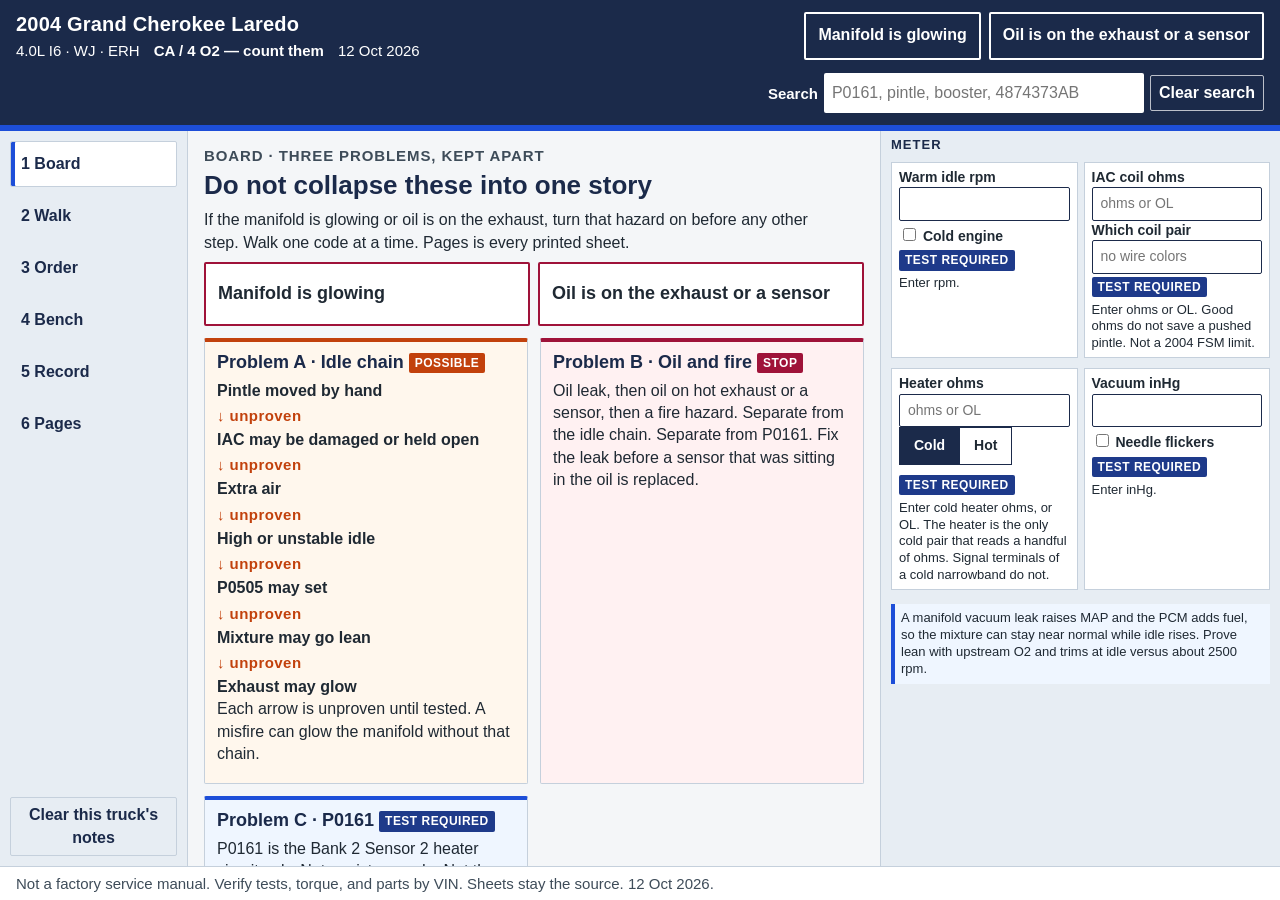
==== app/index.html @ 271d1f1f "Publish the shop bench and the printed guides." ====
<!DOCTYPE html>
<html lang="en">
<head>
<meta charset="utf-8">
<meta name="viewport" content="width=device-width, initial-scale=1">
<title>Shop bench — 2004 Grand Cherokee Laredo 4.0L</title>
<link rel="stylesheet" href="assets/app.css">
</head>
<body data-mode="board" data-tree="p0505">
<a class="skip" href="#stage">Skip to the bench</a>
<div class="app">
  <header class="top">
    <div class="ident">
      <p class="veh">2004 Grand Cherokee Laredo</p>
      <p class="meta"><span>4.0L I6 · WJ · ERH</span><span class="count">CA / 4 O2 — count them</span><span>12 Oct 2026</span></p>
    </div>
    <div class="hazards" role="group" aria-label="Hazards">
      <button type="button" class="haz" id="haz-glow" data-act="hazard" data-which="glow" aria-pressed="false">Manifold is glowing</button>
      <button type="button" class="haz" id="haz-oil" data-act="hazard" data-which="oil" aria-pressed="false">Oil is on the exhaust or a sensor</button>
    </div>
    <div class="search">
      <label for="q">Search</label>
      <input id="q" type="search" autocomplete="off" spellcheck="false" placeholder="P0161, pintle, booster, 4874373AB">
      <button type="button" class="textbtn" data-act="clear-search">Clear search</button>
    </div>
  </header>
  <div id="banner" class="banner" hidden role="status">
    <p class="banner-main">STOP DRIVING. Cool completely. Do not spray water. Do not drive it. Tow if it has to move.</p>
    <p id="banner-which"></p>
    <p id="banner-lock">Locked while this is on: repair steps 7, 8, 11, and 12, verify with a drive, and marking codes cleared.</p>
  </div>
  <nav class="rail" aria-label="Modes">
    <button type="button" class="mode is-on" data-act="mode" data-mode="board" aria-current="page">1 Board</button>
    <button type="button" class="mode" data-act="mode" data-mode="walk">2 Walk</button>
    <button type="button" class="mode" data-act="mode" data-mode="order">3 Order</button>
    <button type="button" class="mode" data-act="mode" data-mode="bench">4 Bench</button>
    <button type="button" class="mode" data-act="mode" data-mode="record">5 Record</button>
    <button type="button" class="mode" data-act="mode" data-mode="pages">6 Pages</button>
    <button type="button" class="textbtn clear-notes" data-act="clear-notes">Clear this truck's notes</button>
  </nav>
  <main id="stage" class="stage" tabindex="-1"></main>
  <aside class="meter" aria-label="Live meter">
    <h2>Meter</h2>
    <section class="read">
      <label for="m-rpm">Warm idle rpm</label>
      <input id="m-rpm" data-meter="rpm" inputmode="decimal" autocomplete="off" spellcheck="false">
      <label class="check"><input type="checkbox" id="m-cold" data-meter="cold"> Cold engine</label>
      <div class="readout"><span id="chip-rpm" class="tag test">TEST REQUIRED</span><p id="say-rpm">Enter rpm.</p></div>
    </section>
    <section class="read">
      <label for="m-iac">IAC coil ohms</label>
      <input id="m-iac" data-meter="iac" inputmode="decimal" autocomplete="off" spellcheck="false" placeholder="ohms or OL">
      <label for="m-pair">Which coil pair</label>
      <input id="m-pair" data-meter="pair" autocomplete="off" spellcheck="false" placeholder="no wire colors">
      <div class="readout"><span id="chip-iac" class="tag test">TEST REQUIRED</span><p id="say-iac">Enter ohms or OL.</p></div>
    </section>
    <section class="read">
      <label for="m-heat">Heater ohms</label>
      <input id="m-heat" data-meter="heater" inputmode="decimal" autocomplete="off" spellcheck="false" placeholder="ohms or OL">
      <div class="seg" role="group" aria-label="Heater temperature">
        <button type="button" id="heat-cold" data-act="heater-temp" data-temp="cold" aria-pressed="true">Cold</button>
        <button type="button" id="heat-hot" data-act="heater-temp" data-temp="hot" aria-pressed="false">Hot</button>
      </div>
      <div class="readout"><span id="chip-heat" class="tag test">TEST REQUIRED</span><p id="say-heat">Enter cold heater ohms, or OL.</p></div>
    </section>
    <section class="read">
      <label for="m-vac">Vacuum inHg</label>
      <input id="m-vac" data-meter="vac" inputmode="decimal" autocomplete="off" spellcheck="false">
      <label class="check"><input type="checkbox" id="m-flick" data-meter="flicker"> Needle flickers</label>
      <div class="readout"><span id="chip-vac" class="tag test">TEST REQUIRED</span><p id="say-vac">Enter inHg.</p></div>
    </section>
    <p class="map-note">A manifold vacuum leak raises MAP and the PCM adds fuel, so the mixture can stay near normal while idle rises. Prove lean with upstream O2 and trims at idle versus about 2500 rpm.</p>
  </aside>
  <div id="dock" class="dock"></div>
  <footer class="foot">Not a factory service manual. Verify tests, torque, and parts by VIN. Sheets stay the source. 12 Oct 2026.</footer>
</div>
<noscript><p>This bench needs JavaScript. It does not use a network.</p></noscript>
<script src="assets/app.js"></script>
</body>
</html>
---- app/assets/app.css ----
:root {
  --stop: #9f1239;
  --stop-bg: #fff1f2;
  --warn: #c2410c;
  --warn-bg: #fff7ed;
  --test: #1d4ed8;
  --test-bg: #eff6ff;
  --good: #166534;
  --good-bg: #f0fdf4;
  --navy: #1b2a4a;
  --paper: #f4f6f8;
  --card: #fff;
  --ink: #1f2933;
  --muted: #3e4c59;
  --line: #c5d0dc;
  --teal: #0f766e;
  --char: #44403c;
  --accent: #1d4ed8;
  --rail: 188px;
  --meter: 400px;
  color-scheme: light;
}
* { box-sizing: border-box; }
[hidden] { display: none !important; }
html, body { margin: 0; height: 100%; }
body {
  font-family: "Segoe UI", Calibri, Arial, sans-serif;
  font-size: 16px;
  line-height: 1.4;
  color: var(--ink);
  background: var(--paper);
}
body[data-mode="board"] { --accent: #1d4ed8; }
body[data-mode="walk"] { --accent: #c2410c; }
body[data-mode="walk"][data-tree="p0161"] { --accent: #1d4ed8; }
body[data-mode="order"] { --accent: #166534; }
body[data-mode="bench"] { --accent: #0f766e; }
body[data-mode="record"] { --accent: #1b2a4a; }
body[data-mode="pages"] { --accent: #1b2a4a; }
body.hazard-lock { --accent: #9f1239; }
button, input, textarea { font: inherit; color: inherit; }
button { cursor: pointer; }
button:disabled { cursor: not-allowed; opacity: 0.55; }
:focus { outline: none; }
:focus-visible {
  outline: 3px solid var(--navy);
  outline-offset: 2px;
}
body.hazard-lock .top :focus-visible,
body.hazard-lock .banner :focus-visible {
  outline-color: #fff;
}
.skip {
  position: absolute;
  left: 8px;
  top: -48px;
  background: #fff;
  color: var(--navy);
  padding: 8px 12px;
  z-index: 20;
}
.skip:focus { top: 8px; }

.app {
  height: 100vh;
  display: grid;
  grid-template-columns: var(--rail) minmax(0, 1fr) var(--meter);
  grid-template-rows: auto auto minmax(0, 1fr) auto;
  grid-template-areas:
    "top top top"
    "banner banner banner"
    "rail stage meter"
    "foot foot foot";
}
.top {
  grid-area: top;
  background: var(--navy);
  color: #fff;
  display: flex;
  flex-wrap: wrap;
  align-items: center;
  gap: 12px 20px;
  padding: 10px 16px 12px;
  border-bottom: 6px solid var(--accent);
}
.ident { min-width: 240px; flex: 1 1 260px; }
.veh { margin: 0; font-size: 20px; font-weight: 750; letter-spacing: 0.01em; }
.meta { margin: 2px 0 0; display: flex; flex-wrap: wrap; gap: 8px 14px; font-size: 15px; }
.count { font-weight: 750; }
.hazards { display: flex; flex-wrap: wrap; gap: 8px; }
.haz {
  min-height: 48px;
  padding: 8px 12px;
  background: transparent;
  color: #fff;
  border: 2px solid #fff;
  border-radius: 2px;
  font-weight: 750;
  text-align: left;
}
.haz.is-on { background: #fff; color: var(--stop); border-color: #fff; }
.search { display: flex; flex-wrap: wrap; align-items: center; gap: 6px; margin-left: auto; }
.search label { font-size: 15px; font-weight: 700; }
.search input {
  width: min(320px, 70vw);
  min-height: 40px;
  border: 0;
  border-radius: 2px;
  padding: 6px 8px;
  background: #fff;
  color: var(--ink);
}
.banner {
  grid-area: banner;
  background: var(--stop);
  color: #fff;
  padding: 10px 16px;
}
.banner p { margin: 0 0 4px; }
.banner-main { font-size: 18px; font-weight: 800; letter-spacing: 0.01em; }
.rail {
  grid-area: rail;
  display: flex;
  flex-direction: column;
  gap: 6px;
  padding: 10px;
  background: #e7edf3;
  border-right: 1px solid var(--line);
  min-height: 0;
  overflow: auto;
}
.mode {
  min-height: 46px;
  text-align: left;
  padding: 8px 10px;
  background: transparent;
  border: 1px solid transparent;
  border-radius: 2px;
  font-weight: 750;
  color: var(--navy);
}
.mode:hover { background: #fff; }
.mode.is-on {
  background: #fff;
  border-color: var(--line);
  box-shadow: inset 4px 0 0 var(--accent);
}
.textbtn {
  background: transparent;
  border: 1px solid var(--line);
  border-radius: 2px;
  padding: 6px 8px;
  color: var(--navy);
  font-weight: 700;
}
.top .textbtn { color: #fff; border-color: rgba(255,255,255,0.7); background: transparent; }
.clear-notes { margin-top: auto; }
.stage {
  grid-area: stage;
  min-height: 0;
  overflow: auto;
  padding: 14px 16px 24px;
}
.meter {
  grid-area: meter;
  min-height: 0;
  overflow: auto;
  padding: 6px 10px 8px;
  background: #e7edf3;
  border-left: 1px solid var(--line);
  font-size: 14px;
  display: grid;
  grid-template-columns: 1fr 1fr;
  gap: 5px 6px;
  align-content: start;
}
.meter h2, .meter .map-note { grid-column: 1 / -1; }
.meter h2 {
  margin: 0 0 4px;
  font-size: 13px;
  letter-spacing: 0.08em;
  text-transform: uppercase;
  color: var(--navy);
}
.meter .read { padding: 5px 7px; margin: 0 0 5px; }
.meter .read input:not([type="checkbox"]),
.meter .seg button { min-height: 32px; }
.meter .readout p, .meter .map-note { font-size: 13px; line-height: 1.3; }
.meter .readout { margin-top: 3px; }
.meter .map-note { margin: 4px 0 0; padding: 6px; }
.foot {
  grid-area: foot;
  padding: 6px 16px;
  border-top: 1px solid var(--line);
  background: #fff;
  color: var(--muted);
  font-size: 15px;
}
body.hazard-lock .top { background: var(--stop); }
body.hazard-lock .rail,
body.hazard-lock .meter { box-shadow: inset 0 0 0 3px var(--stop); }
body.hazard-lock .foot { border-top: 3px solid var(--stop); }

h1, h2, h3, h4 { color: var(--navy); line-height: 1.2; }
h1 { font-size: 26px; margin: 0 0 8px; }
h2 { font-size: 22px; margin: 0 0 8px; }
h3 { font-size: 18px; margin: 0 0 6px; }
p { margin: 0 0 8px; }
.kicker {
  margin: 0 0 4px;
  font-size: 15px;
  font-weight: 750;
  letter-spacing: 0.06em;
  text-transform: uppercase;
  color: var(--muted);
}
.tag {
  display: inline-block;
  font-size: 12px;
  font-weight: 800;
  letter-spacing: 0.04em;
  padding: 2px 6px;
  border-radius: 2px;
  color: #fff;
  vertical-align: 1px;
  line-height: 1.35;
}
.tag.conf, .tag.good { background: var(--good); }
.tag.cat { background: var(--teal); }
.tag.likely { background: var(--test); }
.tag.poss, .tag.cand, .tag.win { background: var(--warn); }
.tag.test { background: #1e3a8a; }
.tag.no { background: var(--char); }
.tag.stated { background: #fff; color: var(--navy); border: 1px solid var(--navy); }
.tag.stop { background: var(--stop); }
.lede { max-width: 70ch; }

.split3 {
  display: grid;
  grid-template-columns: repeat(auto-fit, minmax(240px, 1fr));
  gap: 12px;
  margin: 12px 0;
}
.card {
  background: var(--card);
  border: 1px solid var(--line);
  border-radius: 2px;
  padding: 10px 12px;
  border-top: 4px solid var(--navy);
}
.card.poss { border-top-color: var(--warn); background: var(--warn-bg); }
.card.stop { border-top-color: var(--stop); background: var(--stop-bg); }
.card.test { border-top-color: var(--test); background: var(--test-bg); }
.card.good { border-top-color: var(--good); background: var(--good-bg); }
.card h3 { margin-top: 0; }
.chain { list-style: none; margin: 0; padding: 0; }
.chain li { font-weight: 650; }
.chain li + li::before {
  content: "↓ unproven";
  display: block;
  margin: 3px 0;
  color: var(--warn);
  font-size: 15px;
  font-weight: 800;
  letter-spacing: 0.03em;
}
.strip { width: 100%; border-collapse: collapse; background: #fff; margin: 8px 0 14px; }
.strip tr.is-hit { background: var(--good-bg); }
.strip th, .strip td {
  text-align: left;
  vertical-align: top;
  padding: 8px;
  border-bottom: 1px solid var(--line);
}
.strip th { width: 28%; color: var(--navy); }
.jumps { display: flex; flex-wrap: wrap; gap: 8px; margin: 8px 0 14px; }
.jumps button, .choice, .step, .part, .node {
  border-radius: 2px;
}
.jumps button {
  min-height: 44px;
  padding: 8px 12px;
  background: #fff;
  border: 1px solid var(--navy);
  color: var(--navy);
  font-weight: 750;
}
.jumps button:hover, .choice:hover, .step:hover { background: var(--test-bg); }
.haz-board { display: grid; grid-template-columns: 1fr 1fr; gap: 8px; }
.haz-lg {
  min-height: 64px;
  padding: 10px 12px;
  background: #fff;
  color: var(--ink);
  border: 2px solid var(--stop);
  border-radius: 2px;
  font-size: 18px;
  font-weight: 800;
  text-align: left;
}
.haz-lg.is-on { background: var(--stop); color: #fff; }
.sheets { margin-top: 14px; background: #fff; border: 1px solid var(--line); padding: 8px 12px; }
.sheets summary, .note summary { font-weight: 800; cursor: pointer; min-height: 36px; }
.sheet-grid { display: grid; grid-template-columns: repeat(auto-fit, minmax(220px, 1fr)); gap: 8px; margin-top: 8px; }
.empty {
  background: var(--test-bg);
  border: 1px solid var(--test);
  padding: 10px 12px;
  font-weight: 700;
}

.seg { display: flex; flex-wrap: wrap; gap: 0; margin: 0 0 10px; }
.seg button {
  min-height: 42px;
  padding: 8px 14px;
  background: #fff;
  border: 1px solid var(--navy);
  font-weight: 800;
}
.seg button + button { margin-left: -1px; }
.seg button.is-on, .seg button[aria-pressed="true"], .seg button[aria-selected="true"] {
  background: var(--navy);
  color: #fff;
}
.crumbs { display: flex; flex-wrap: wrap; gap: 4px; align-items: center; margin: 0 0 10px; }
.crumbs button {
  background: #fff;
  border: 1px solid var(--line);
  border-radius: 2px;
  padding: 4px 8px;
  font-weight: 700;
}
.crumbs button[aria-current="step"] { border-color: var(--navy); box-shadow: inset 0 -3px 0 var(--accent); }
.qcard { background: #fff; border: 1px solid var(--line); border-top: 4px solid var(--accent); padding: 12px; }
.choices { display: flex; flex-direction: column; gap: 8px; margin: 10px 0; }
.choice {
  min-height: 52px;
  text-align: left;
  padding: 10px 12px;
  background: #fff;
  border: 2px solid var(--navy);
  font-size: 18px;
  font-weight: 750;
}
.choice.is-on { background: var(--navy); color: #fff; }
.classif {
  background: var(--paper);
  border-left: 4px solid var(--accent);
  padding: 8px 10px;
  margin: 8px 0;
}
.nav { display: flex; flex-wrap: wrap; gap: 8px; margin-top: 12px; }
.nav button {
  min-height: 46px;
  padding: 8px 16px;
  background: #fff;
  border: 2px solid var(--navy);
  font-weight: 800;
}
.nav button[data-act="next"] { background: var(--navy); color: #fff; }
.inline-meter { display: flex; flex-direction: column; gap: 4px; font-weight: 750; margin: 8px 0; }
.inline-meter input, .field input, .field textarea, .read input[type="text"], .read input:not([type="checkbox"]) {
  min-height: 40px;
  border: 1px solid var(--navy);
  border-radius: 2px;
  padding: 6px 8px;
  background: #fff;
  width: 100%;
}
.note { margin-top: 12px; background: #fff; border: 1px solid var(--line); padding: 8px 12px; }
.banner-inline {
  background: var(--navy);
  color: #fff;
  padding: 8px 10px;
  font-weight: 750;
  margin: 0 0 10px;
}

.order-list { display: flex; flex-direction: column; gap: 8px; }
.step {
  display: grid;
  grid-template-columns: 36px 1fr;
  gap: 10px;
  align-items: start;
  width: 100%;
  text-align: left;
  padding: 8px;
  background: #fff;
  border: 1px solid var(--line);
}
.step.is-next { border-color: var(--test); box-shadow: inset 4px 0 0 var(--test); background: var(--test-bg); }
.step.is-on { border-color: var(--good); }
.step.is-locked { background: var(--stop-bg); border-color: var(--stop); }
.num {
  width: 32px;
  height: 32px;
  border-radius: 50%;
  background: var(--navy);
  color: #fff;
  font-weight: 800;
  display: flex;
  align-items: center;
  justify-content: center;
}
.step.is-on .num { background: var(--good); }
.step.is-locked .num { background: var(--stop); }
.reason, .warnline {
  margin: 4px 0 0;
  color: var(--stop);
  font-weight: 750;
}
.finish { margin-top: 14px; }
.finish ul { margin: 6px 0 0; padding-left: 1.2em; }

.map-wrap { position: relative; background: #fff; border: 1px solid var(--line); margin: 8px 0; container-type: inline-size; }
.map-svg { width: 100%; height: auto; display: block; }
.map-nodes { position: absolute; inset: 0; }
.node {
  position: absolute;
  overflow: hidden;
  padding: 6px 8px;
  background: #fff;
  border: 2px solid var(--navy);
  text-align: left;
  font-weight: 800;
  line-height: 1.2;
}
@container (max-width: 720px) {
  .map-nodes {
    position: static;
    display: grid;
    grid-template-columns: 1fr 1fr;
    gap: 6px;
    padding: 8px 0 0;
  }
  .node {
    position: static !important;
    left: auto !important;
    top: auto !important;
    width: auto !important;
    height: auto !important;
    overflow: visible;
    min-height: 48px;
  }
}
.node small { display: block; font-weight: 650; color: var(--muted); }
.node.tone-warn { border-color: var(--warn); background: var(--warn-bg); }
.node.tone-test { border-color: var(--test); background: var(--test-bg); }
.node.tone-stop { border-color: var(--stop); background: var(--stop-bg); }
.node.is-on { box-shadow: inset 0 0 0 3px var(--accent); }
.node.node-p0161 { border-width: 3px; border-color: var(--stop); }
.wire { fill: none; stroke: #94a3b8; stroke-width: 3; }
.wire.is-hot { stroke: var(--warn); stroke-width: 6; }
.seam { fill: none; stroke: var(--navy); stroke-width: 3; stroke-dasharray: 6 4; }
.seam.is-hot { stroke: var(--warn); stroke-width: 6; }
.detail { margin: 8px 0 14px; }
.detail h4 { margin: 8px 0 2px; font-size: 15px; letter-spacing: 0.04em; text-transform: uppercase; }
.filters { display: flex; flex-wrap: wrap; gap: 6px; margin: 8px 0; }
.filters button[aria-pressed="true"] { background: var(--navy); color: #fff; border-color: var(--navy); }
.parts { display: flex; flex-direction: column; gap: 8px; }
.part {
  background: #fff;
  border: 1px solid var(--line);
  border-left: 4px solid var(--teal);
  padding: 8px 10px;
}
.part[data-kind="cand"] { border-left-color: var(--warn); }
.part[data-kind="test"] { border-left-color: #1e3a8a; }
.part[data-kind="win"] { border-left-color: var(--warn); }
.part[data-kind="no"] {
  border-left-color: var(--char);
  background: #f5f5f4;
}
.part[data-kind="no"] .pn { text-decoration: line-through; }
.pn { font-weight: 800; font-size: 18px; margin: 2px 0; }
.counter {
  margin-top: 12px;
  background: #fff;
  border: 1px solid var(--navy);
  padding: 10px 12px;
}
.counter textarea {
  width: 100%;
  min-height: 90px;
  border: 1px solid var(--navy);
  padding: 8px;
}
.form {
  display: grid;
  grid-template-columns: 1fr 1fr;
  gap: 12px 16px;
}
.field { display: flex; flex-direction: column; gap: 4px; font-weight: 750; background: #fff; border: 1px solid var(--line); padding: 8px; }
.field small, .hint { font-weight: 500; color: var(--muted); }
.wide { grid-column: 1 / -1; }
.yn { display: flex; flex-wrap: wrap; gap: 6px; }
.yn button { min-height: 40px; }
.yn button[aria-pressed="true"] { background: var(--navy); color: #fff; }
.choice[aria-disabled="true"] { opacity: 0.55; }
.filters button {
  min-height: 40px;
  padding: 6px 10px;
  background: #fff;
  border: 1px solid var(--navy);
  font-weight: 750;
}
.read { background: #fff; border: 1px solid var(--line); padding: 8px; margin: 0 0 8px; }
.read label { font-weight: 750; display: block; }
.read .check { font-weight: 650; margin: 4px 0; }
.readout { margin-top: 6px; }
.readout p { margin: 4px 0 0; }
.map-note {
  margin: 8px 0 0;
  padding: 8px;
  background: var(--test-bg);
  border-left: 4px solid var(--test);
  font-size: 15px;
}

.proc { margin: 8px 0 10px; padding-left: 1.3em; }
.proc li { margin: 0 0 6px; }
.buy-row { display: flex; flex-wrap: wrap; gap: 8px; align-items: center; margin: 8px 0; }
.buy-row > button:not(.textbtn) {
  min-height: 44px;
  padding: 8px 12px;
  background: var(--navy);
  color: #fff;
  border: 2px solid var(--navy);
  font-weight: 800;
}
a.buy {
  display: inline-flex;
  align-items: center;
  min-height: 44px;
  padding: 8px 12px;
  background: #fff;
  border: 2px solid var(--navy);
  color: var(--navy);
  font-weight: 800;
  text-decoration: none;
}
a.buy:hover { background: var(--test-bg); }
.checks { display: flex; flex-direction: column; gap: 6px; margin: 8px 0; }
.guide-list { display: flex; flex-direction: column; gap: 8px; }
.guide {
  display: grid;
  grid-template-columns: 44px 1fr;
  gap: 10px;
  align-items: center;
  width: 100%;
  text-align: left;
  min-height: 56px;
  padding: 8px;
  background: #fff;
  border: 1px solid var(--navy);
  font-weight: 650;
}
.guide small { display: block; color: var(--muted); font-weight: 650; }
.pager { display: flex; flex-wrap: wrap; gap: 8px; align-items: center; margin: 8px 0; }
.pager button {
  min-height: 48px;
  padding: 8px 14px;
  background: var(--navy);
  color: #fff;
  border: 2px solid var(--navy);
  font-weight: 800;
}
.sheetpage { margin: 8px 0; background: #fff; border: 1px solid var(--line); }
.sheetpage img { width: 100%; height: auto; display: block; }
.dock { display: none; }

@media (max-width: 980px) {
  .app {
    height: auto;
    min-height: 100vh;
    min-height: 100dvh;
    display: block;
    padding-bottom: 76px;
  }
  .dock {
    display: block;
    position: fixed;
    left: 0;
    right: 0;
    bottom: 0;
    z-index: 7;
    background: var(--navy);
    padding: 6px 8px calc(6px + env(safe-area-inset-bottom));
  }
  .dock button {
    width: 100%;
    display: flex;
    flex-wrap: wrap;
    gap: 4px;
    background: transparent;
    border: 0;
    color: #fff;
    padding: 2px;
    text-align: left;
  }
  body.meter-open .meter {
    position: fixed;
    left: 0;
    right: 0;
    bottom: 52px;
    z-index: 6;
    max-height: min(70vh, 520px);
    overflow: auto;
    box-shadow: 0 -8px 24px rgba(0, 0, 0, 0.28);
  }
  body.hazard-lock .dock { background: var(--stop); }
  .rail {
    flex-direction: row;
    overflow-x: auto;
    border-right: 0;
    border-bottom: 1px solid var(--line);
    position: sticky;
    top: 0;
    z-index: 4;
  }
  .mode { flex: 1 0 auto; }
  .clear-notes { margin-top: 0; }
  .meter { border-left: 0; border-top: 6px solid var(--accent); }
  .haz-board, .form { grid-template-columns: 1fr; }
  .stage { overflow: visible; }
  .stage h1, .stage .buy-row, .stage .guide, .stage .choice { scroll-margin-top: 72px; }
}
@media (prefers-reduced-motion: reduce) {
  * { transition: none !important; }
}
body.hazard-lock[data-mode] { --accent: #9f1239; }
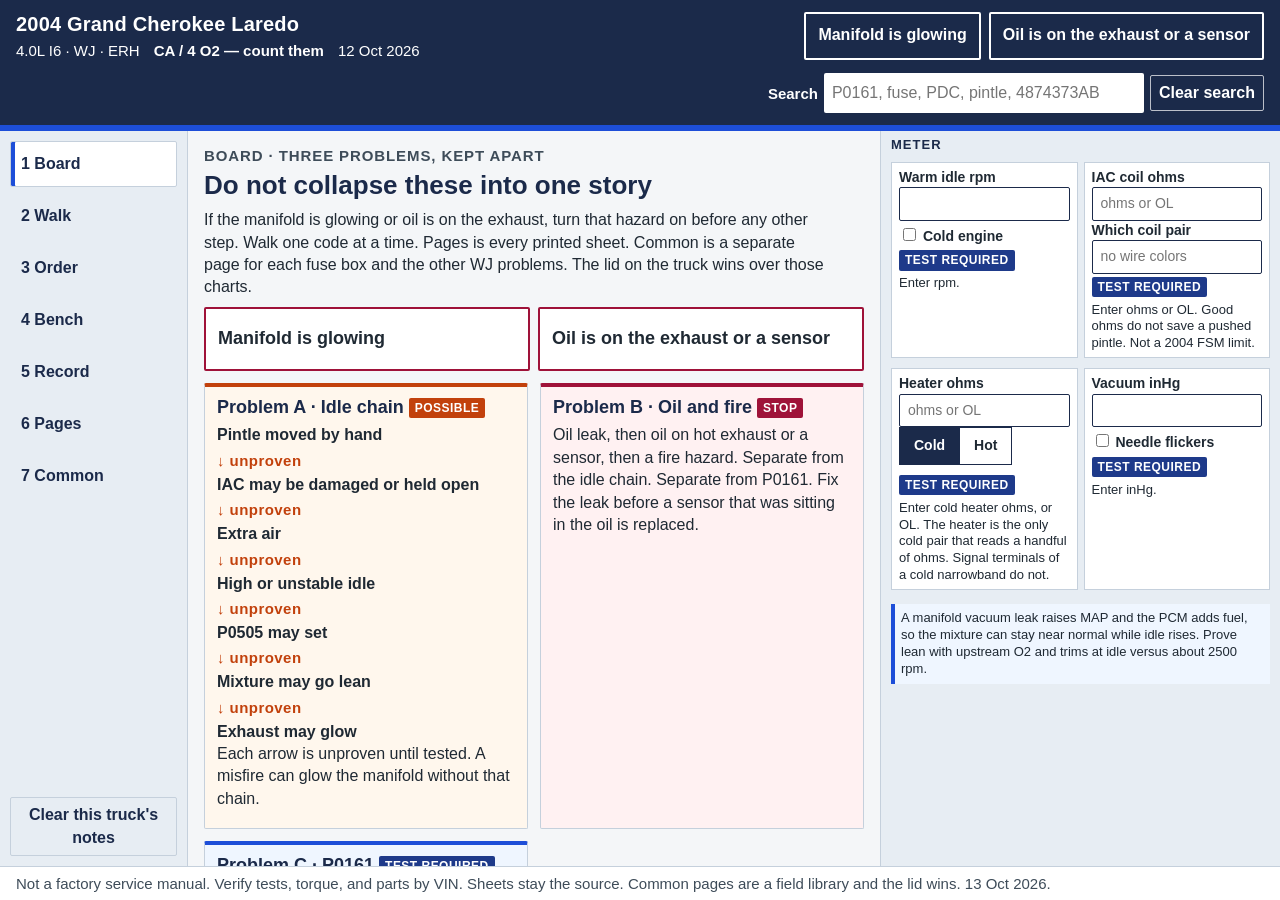
==== commit fdc96591: "Add a Common library for both fuse boxes and the other WJ faults. The lid and the cover still win ov" ====
--- a/app/index.html
+++ b/app/index.html
@@ -20,7 +20,7 @@
     </div>
     <div class="search">
       <label for="q">Search</label>
-      <input id="q" type="search" autocomplete="off" spellcheck="false" placeholder="P0161, pintle, booster, 4874373AB">
+      <input id="q" type="search" autocomplete="off" spellcheck="false" placeholder="P0161, fuse, PDC, pintle, 4874373AB">
       <button type="button" class="textbtn" data-act="clear-search">Clear search</button>
     </div>
   </header>
@@ -36,6 +36,7 @@
     <button type="button" class="mode" data-act="mode" data-mode="bench">4 Bench</button>
     <button type="button" class="mode" data-act="mode" data-mode="record">5 Record</button>
     <button type="button" class="mode" data-act="mode" data-mode="pages">6 Pages</button>
+    <button type="button" class="mode" data-act="mode" data-mode="common">7 Common</button>
     <button type="button" class="textbtn clear-notes" data-act="clear-notes">Clear this truck's notes</button>
   </nav>
   <main id="stage" class="stage" tabindex="-1"></main>
@@ -72,9 +73,10 @@
     <p class="map-note">A manifold vacuum leak raises MAP and the PCM adds fuel, so the mixture can stay near normal while idle rises. Prove lean with upstream O2 and trims at idle versus about 2500 rpm.</p>
   </aside>
   <div id="dock" class="dock"></div>
-  <footer class="foot">Not a factory service manual. Verify tests, torque, and parts by VIN. Sheets stay the source. 12 Oct 2026.</footer>
+  <footer class="foot">Not a factory service manual. Verify tests, torque, and parts by VIN. Sheets stay the source. Common pages are a field library and the lid wins. 13 Oct 2026.</footer>
 </div>
 <noscript><p>This bench needs JavaScript. It does not use a network.</p></noscript>
+<script src="assets/library.js"></script>
 <script src="assets/app.js"></script>
 </body>
 </html>
--- a/app/assets/app.css
+++ b/app/assets/app.css
@@ -37,6 +37,7 @@
 body[data-mode="bench"] { --accent: #0f766e; }
 body[data-mode="record"] { --accent: #1b2a4a; }
 body[data-mode="pages"] { --accent: #1b2a4a; }
+body[data-mode="common"] { --accent: #92400e; }
 body.hazard-lock { --accent: #9f1239; }
 button, input, textarea { font: inherit; color: inherit; }
 button { cursor: pointer; }
@@ -556,6 +557,27 @@
   font-weight: 650;
 }
 .guide small { display: block; color: var(--muted); font-weight: 650; }
+.guide .num {
+  width: 44px;
+  height: auto;
+  min-height: 32px;
+  border-radius: 2px;
+  font-size: 11px;
+  letter-spacing: 0;
+  padding: 2px;
+  text-align: center;
+}
+.table-wrap { overflow-x: auto; margin: 8px 0 14px; }
+.table-wrap .strip { min-width: 36rem; margin: 0; }
+.table-wrap .strip th { width: auto; }
+.table-wrap .strip tbody th { white-space: nowrap; }
+.table-wrap caption {
+  caption-side: top;
+  text-align: left;
+  font-weight: 750;
+  padding: 8px 8px 4px;
+}
+.lib-foot { margin-top: 18px; }
 .pager { display: flex; flex-wrap: wrap; gap: 8px; align-items: center; margin: 8px 0; }
 .pager button {
   min-height: 48px;
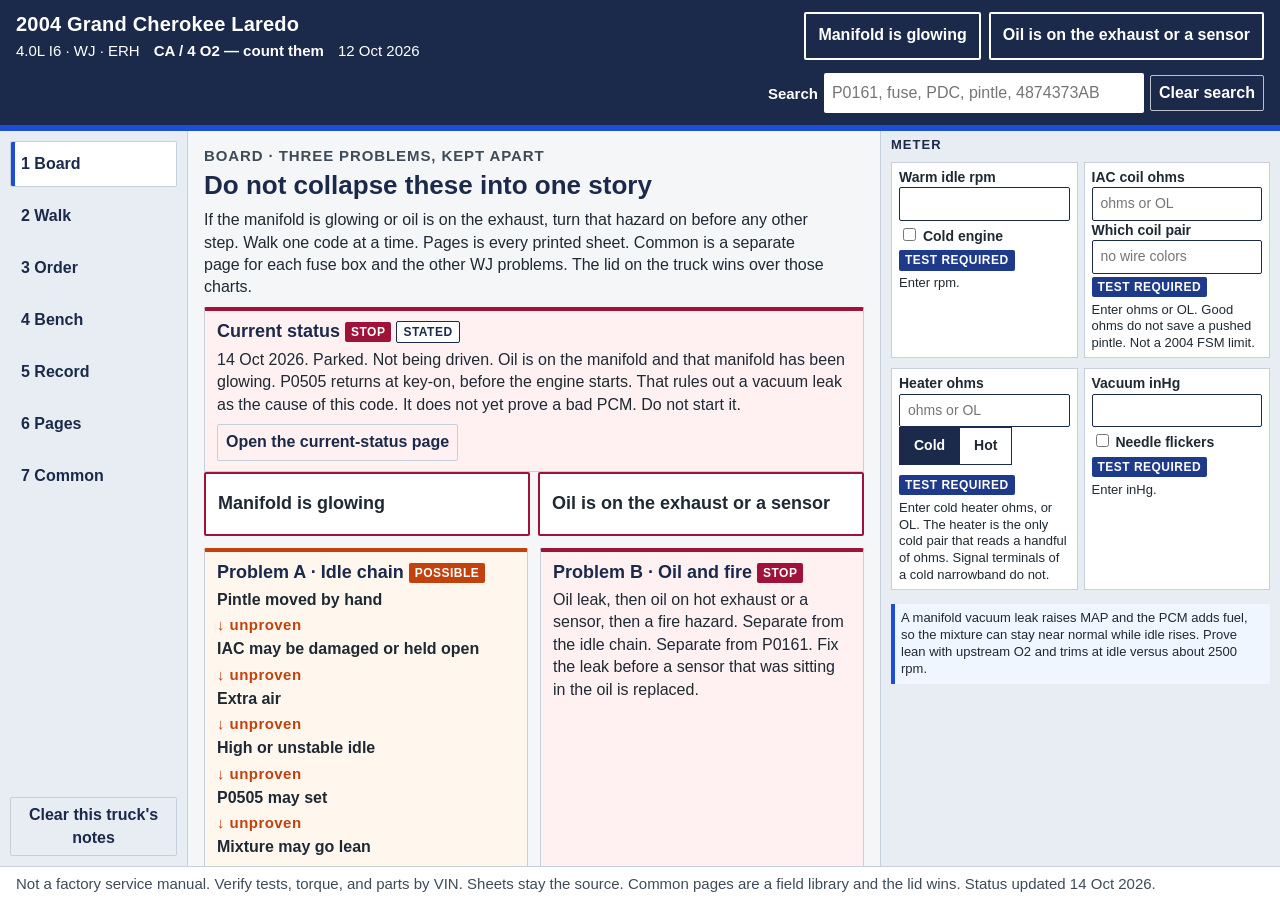
==== commit e3061807: "Add the 14 Oct 2026 status: parked, key-on P0505, PCM not confirmed. Old charts, guides, and diagram" ====
--- a/app/index.html
+++ b/app/index.html
@@ -73,9 +73,10 @@
     <p class="map-note">A manifold vacuum leak raises MAP and the PCM adds fuel, so the mixture can stay near normal while idle rises. Prove lean with upstream O2 and trims at idle versus about 2500 rpm.</p>
   </aside>
   <div id="dock" class="dock"></div>
-  <footer class="foot">Not a factory service manual. Verify tests, torque, and parts by VIN. Sheets stay the source. Common pages are a field library and the lid wins. 13 Oct 2026.</footer>
+  <footer class="foot">Not a factory service manual. Verify tests, torque, and parts by VIN. Sheets stay the source. Common pages are a field library and the lid wins. Status updated 14 Oct 2026.</footer>
 </div>
 <noscript><p>This bench needs JavaScript. It does not use a network.</p></noscript>
+<script src="assets/diagrams.js"></script>
 <script src="assets/library.js"></script>
 <script src="assets/app.js"></script>
 </body>
--- a/app/assets/app.css
+++ b/app/assets/app.css
@@ -578,6 +578,50 @@
   padding: 8px 8px 4px;
 }
 .lib-foot { margin-top: 18px; }
+.fig {
+  margin: 10px 0 16px;
+  background: #fff;
+  border: 1px solid var(--navy);
+}
+.dtitle {
+  margin: 0;
+  padding: 8px 12px 0;
+  font-weight: 800;
+  color: var(--navy);
+}
+.diag { display: flex; flex-direction: column; gap: 8px; padding: 10px 12px 4px; }
+.drow { display: flex; flex-wrap: wrap; gap: 8px; }
+.dcard {
+  flex: 1 1 180px;
+  min-width: 0;
+  border: 2px solid var(--navy);
+  background: #fff;
+  padding: 8px 10px;
+}
+.dcard b { display: block; font-size: 16px; }
+.dcard span { display: block; margin-top: 2px; font-weight: 600; }
+.dcard.test { border-color: var(--test); background: var(--test-bg); }
+.dcard.stop { border-color: var(--stop); background: var(--stop-bg); }
+.dcard.warn { border-color: var(--warn); background: var(--warn-bg); }
+.dcard.good { border-color: var(--good); background: var(--good-bg); }
+.darrow {
+  font-weight: 800;
+  letter-spacing: 0.04em;
+  color: var(--navy);
+  text-align: center;
+}
+.dnote {
+  margin: 0;
+  padding: 8px;
+  background: var(--paper);
+  border-left: 4px solid var(--navy);
+  font-weight: 650;
+}
+.fig figcaption {
+  margin: 0;
+  padding: 8px 12px 12px;
+  font-weight: 650;
+}
 .pager { display: flex; flex-wrap: wrap; gap: 8px; align-items: center; margin: 8px 0; }
 .pager button {
   min-height: 48px;
